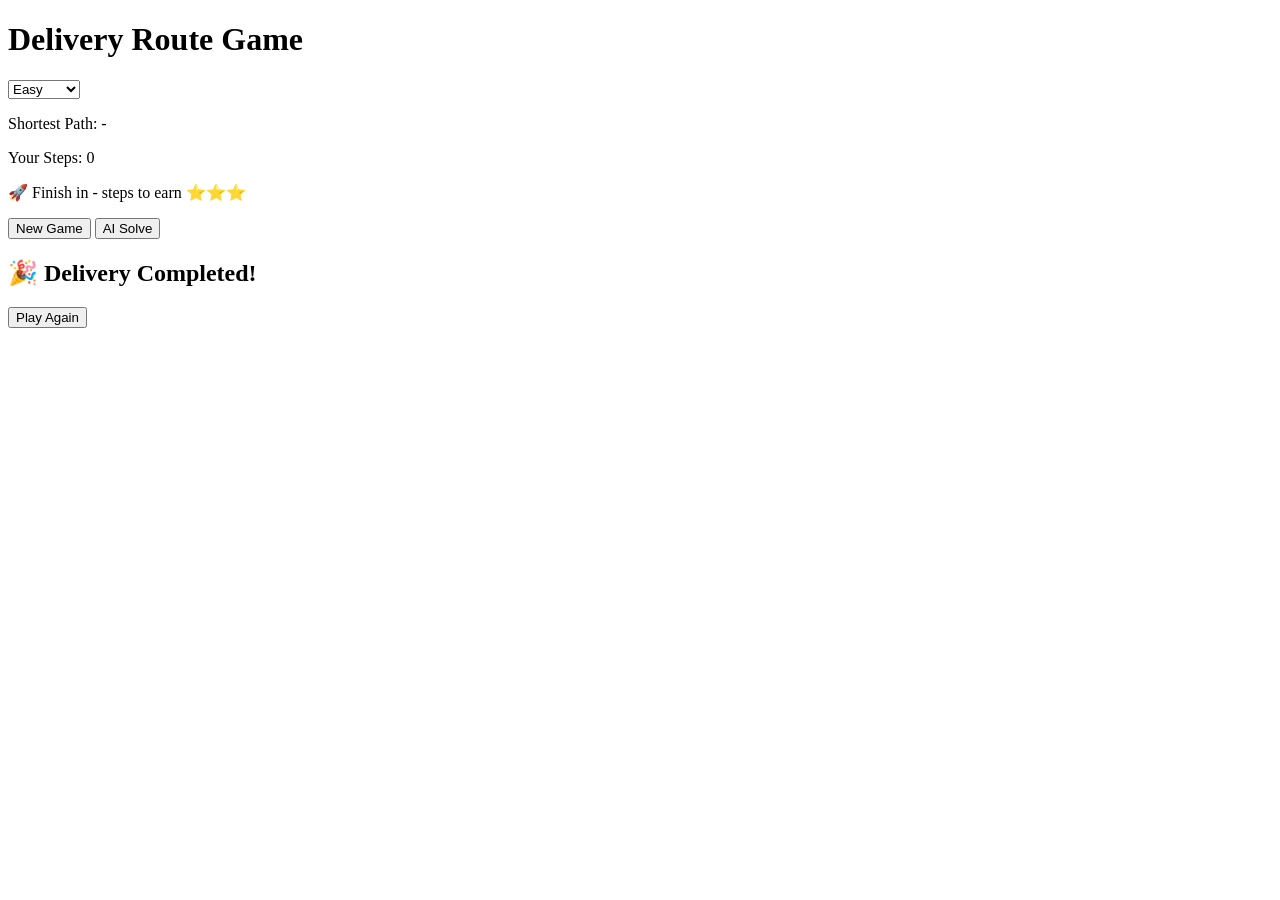
==== index.html @ 4a0710a4 "Add files via upload" ====
<!DOCTYPE html>
<html>
<head>
    <title>Delivery Maze Game</title>
    <link rel="stylesheet" href="/static/style.css">
</head>
<body>

<h1> Delivery Route Game</h1>

<select id="level" onchange="setLevel()">
    <option value="1">Easy</option>
    <option value="2">Medium</option>
    <option value="3">Hard</option>
    <option value="4">Extreme</option>
</select>

<p>Shortest Path: <span id="minSteps">-</span></p>
<p>Your Steps: <span id="steps">0</span></p>
<p>🚀 Finish in <span id="ruleSteps">-</span> steps to earn ⭐⭐⭐</p>

<div id="maze"></div>

<button onclick="generateMaze()">New Game</button>
<button onclick="giveUp()">AI Solve</button>

<!-- POPUP -->
<div id="popup" class="popup">
    <div class="popup-content">
        <h2>🎉 Delivery Completed!</h2>
        <div id="finalStars" class="stars"></div>
        <p id="finalMessage"></p>
        <button onclick="closePopup()">Play Again</button>
    </div>
</div>

<script src="/static/script.js"></script>
</body>
</html>
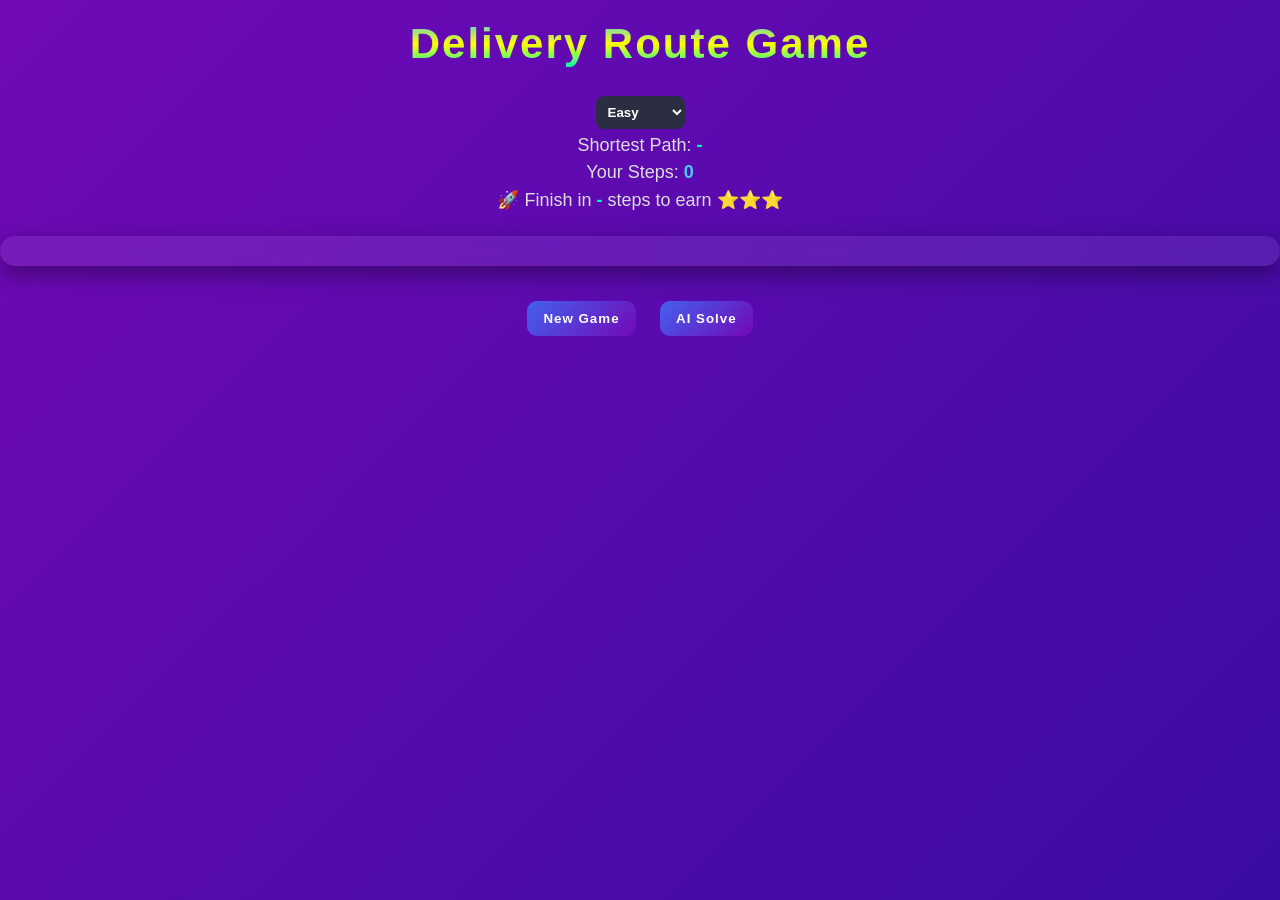
==== commit 06b9ffdc: "Update index.html" ====
--- a/index.html
+++ b/index.html
@@ -2,7 +2,7 @@
 <html>
 <head>
     <title>Delivery Maze Game</title>
-    <link rel="stylesheet" href="/static/style.css">
+    <link rel="stylesheet" href="/style.css">
 </head>
 <body>
 
@@ -36,4 +36,4 @@
 
 <script src="/static/script.js"></script>
 </body>
-</html>+</html>
--- a/style.css
+++ b/style.css
@@ -0,0 +1,183 @@
+/* 🌌 GLOBAL STYLE */
+body {
+    margin: 0;
+    font-family: 'Poppins', sans-serif;
+    text-align: center;
+    color: #eaeaea;
+
+    /* 🎨 Aesthetic gradient */
+    background: linear-gradient(-45deg, #1e1e2f, #2b2d42, #3a0ca3, #7209b7);
+    background-size: 400% 400%;
+    animation: bg 12s ease infinite;
+}
+
+/* 🌊 SMOOTH BG ANIMATION */
+@keyframes bg {
+    0% { background-position: 0% 50%; }
+    50% { background-position: 100% 50%; }
+    100% { background-position: 0% 50%; }
+}
+
+/* 🎮 TITLE (CLEAN + PREMIUM) */
+h1 {
+    font-family: 'Orbitron', sans-serif;
+    font-size: 42px;
+    letter-spacing: 2px;
+    margin-top: 20px;
+    background: linear-gradient(#4cc9f0, yellow, #00ffb3);
+    -webkit-background-clip: text;
+    -webkit-text-fill-color: transparent;
+
+}
+
+/* 📊 TEXT */
+p {
+    font-size: 18px;
+    margin: 6px 0;
+    color: #dcdcdc;
+}
+
+/* 🎯 IMPORTANT NUMBERS */
+#minSteps, #ruleSteps {
+    color: #00ffb3;
+    font-weight: 600;
+}
+
+#steps {
+    color: #4cc9f0;
+    font-weight: 600;
+}
+
+/* 🧊 GLASS MAZE CONTAINER */
+#maze {
+    display: grid;
+    gap: 6px;
+    justify-content: center;
+    margin: 25px auto;
+    padding: 15px;
+
+    background: rgba(255, 255, 255, 0.08);
+    border-radius: 18px;
+
+    backdrop-filter: blur(10px);
+    box-shadow: 0 8px 25px rgba(0,0,0,0.4);
+}
+
+/* 🧩 CELLS */
+.cell {
+    width: 42px;
+    height: 42px;
+    border-radius: 8px;
+
+    display: flex;
+    align-items: center;
+    justify-content: center;
+
+    font-size: 20px;
+
+    background: #adb5bd;
+    transition: 0.2s;
+}
+
+/* 🧱 WALL */
+.wall {
+    background: #121212;
+}
+
+/* 🚚 START */
+.start {
+    background: #06d6a0;
+    color: #000;
+    box-shadow: 0 0 10px rgba(6, 214, 160, 0.6);
+}
+
+/* 🏠 END */
+.end {
+    background: #ef476f;
+    color: #fff;
+    box-shadow: 0 0 10px rgba(239, 71, 111, 0.6);
+}
+
+/* 👤 PLAYER */
+.player {
+    background: #118ab2;
+    box-shadow: 0 0 12px rgba(17, 138, 178, 0.7);
+}
+
+/* 🧠 AI PATH */
+.path {
+    background: #ffd166;
+    box-shadow: 0 0 8px rgba(255, 209, 102, 0.8);
+}
+
+/* 🎮 BUTTONS */
+button {
+    font-family: 'Orbitron', sans-serif;
+    padding: 10px 16px;
+    margin: 10px;
+
+    border: none;
+    border-radius: 10px;
+
+    background: linear-gradient(135deg, #4361ee, #7209b7);
+    color: #fff;
+    font-weight: 600;
+    letter-spacing: 1px;
+
+    cursor: pointer;
+    transition: 0.3s;
+}
+
+/* ✨ BUTTON HOVER */
+button:hover {
+    transform: translateY(-2px) scale(1.05);
+    box-shadow: 0 5px 15px rgba(114, 9, 183, 0.6);
+}
+
+/* 🎚️ DROPDOWN */
+select {
+    padding: 8px;
+    border-radius: 8px;
+    border: none;
+    font-weight: 600;
+    background: #2b2d42;
+    color: white;
+}
+
+/* 🌟 POPUP */
+.popup {
+    display: none;
+    position: fixed;
+    top: 0;
+    left: 0;
+    width: 100%;
+    height: 100%;
+
+    background: rgba(0,0,0,0.7);
+
+    justify-content: center;
+    align-items: center;
+}
+
+/* 🎉 POPUP BOX */
+.popup-content {
+    background: #1f1f2e;
+    padding: 30px;
+    border-radius: 15px;
+
+    box-shadow: 0 10px 30px rgba(0,0,0,0.5);
+}
+
+/* ⭐ STARS */
+.stars {
+    font-size: 42px;
+    margin: 15px 0;
+
+    animation: pop 0.4s ease;
+}
+
+/* 🎬 POP ANIMATION */
+@keyframes pop {
+    from { transform: scale(0.5); opacity: 0; }
+    to { transform: scale(1); opacity: 1; }
+}
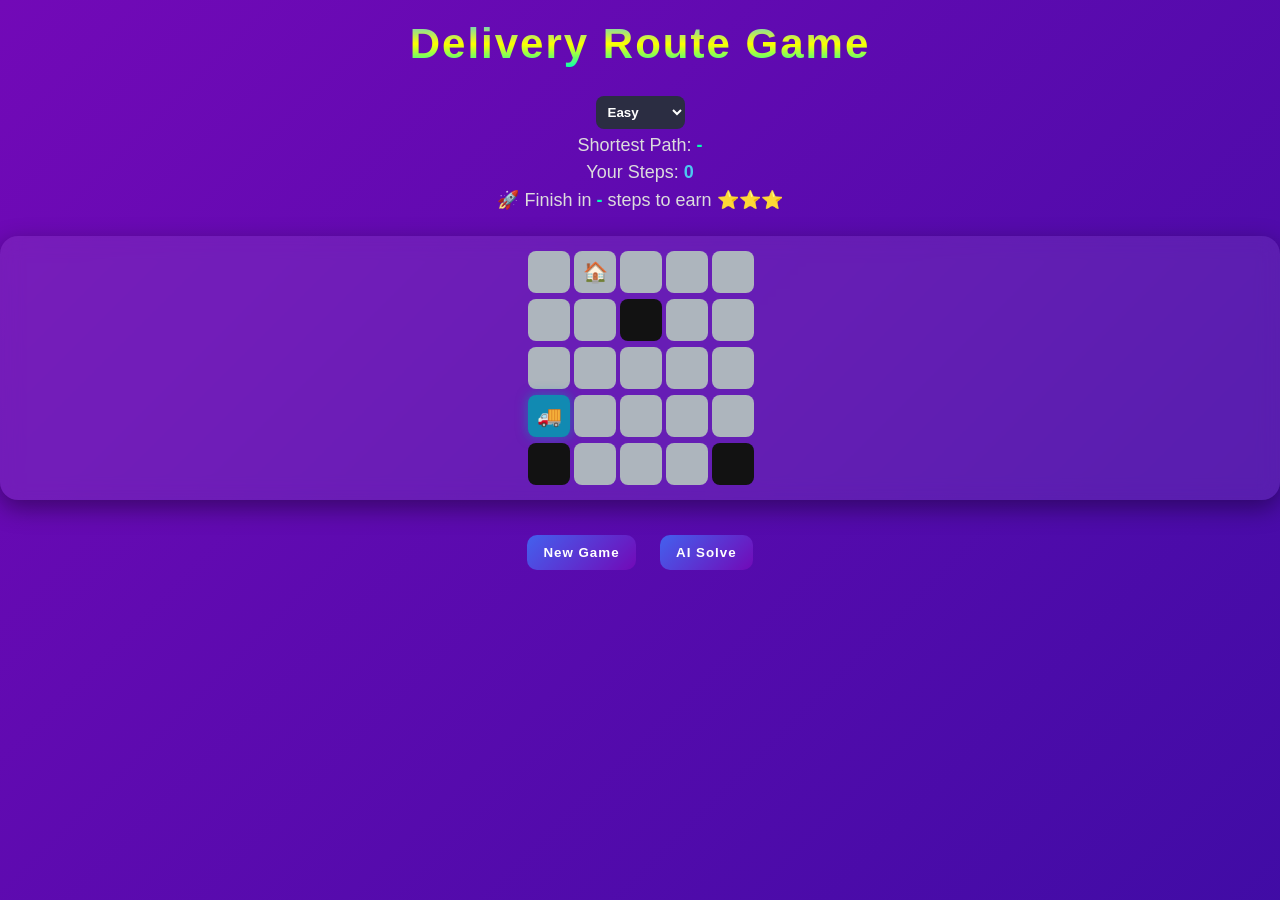
==== commit 8b2667a8: "Update index.html" ====
--- a/index.html
+++ b/index.html
@@ -34,6 +34,6 @@
     </div>
 </div>
 
-<script src="/static/script.js"></script>
+<script src="/script.js"></script>
 </body>
 </html>
